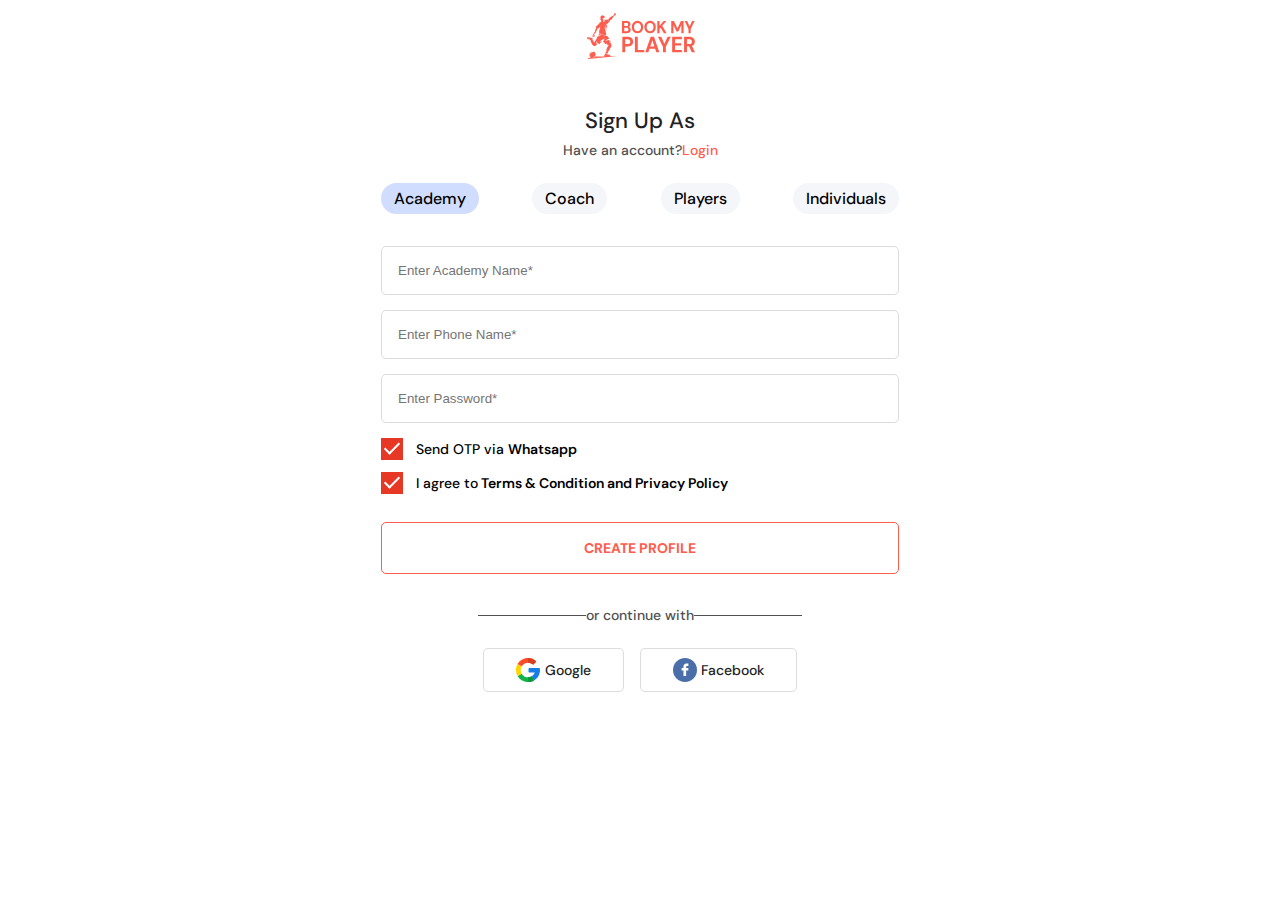
==== index.html @ 0ed75098 "changes" ====
<!DOCTYPE html>
<html lang="en">
<head>
    <meta charset="UTF-8">
    <meta name="viewport" content="width=device-width, initial-scale=1.0">
    <title>Document</title>
    <link rel="stylesheet" href="mobile_login.css">
</head>
<body>
    <section class="mobile_login_container">
        <div>
            <img src="logo.svg" alt="">
        </div>

        <div class="mobile_login_account_wrapper">
            <p class="mobile_login_sign_up">Sign Up As</p>
            <p class="mobile_login_account">Have an account?<span>Login</span></p>
        </div>

        <div class="mobile_login_option">
            <p class="mobile_login_tabs mobile_login_active_tab">Academy</p>
            <p class="mobile_login_tabs">Coach</p>
            <p class="mobile_login_tabs">Players</p>
            <p class="mobile_login_tabs">Individuals</p>
        </div>

        <div class="mobile_login_input">
            <input type="text" placeholder="Enter Academy Name*" class="mobile_login">
            <input type="text" placeholder="Enter Phone Name*">
            <input type="text" placeholder="Enter Password*">
        </div>

        <div class="mobile_login_check">
            <label class="mobile_login_label_checkbox">
              <input type="checkbox" checked />
              <span class="mobile_login_checkbox"></span>
              <p>Send OTP via <span>Whatsapp</span></p>
            </label>
          </div>

        <div class="mobile_login_check">
            <label class="mobile_login_label_checkbox">
              <input type="checkbox" checked />
              <span class="mobile_login_checkbox"></span>
              <p>I agree to<span> Terms & Condition and Privacy Policy</span></p>
            </label>
          </div>

          <div class="mobile_login_create_profile">
            <button>Create Profile</button>
          </div>

          <div class="mobile_login_line">
            <p>or continue with</p>
          </div>

          <div class="mobile_login_media">
            <div class="mobile_login_social">
               <img src="google.svg" alt="">
               <p class="mobile_login_google">Google</p>
            </div>
            <div class="mobile_login_social">
               <img src="facebook.svg" alt="">
               <p class="mobile_login_google">Facebook</p>
            </div>
          </div>

    </section>




</body>
</html>
---- mobile_login.css ----
@import url("https://fonts.googleapis.com/css2?family=DM+Sans:opsz,wght@9..40,200;9..40,300;9..40,400&family=Montserrat&display=swap");

* {
  margin: 0;
  padding: 0;
  box-sizing: border-box;
}

.mobile_login_container {
  display: flex;
  justify-content: center;
  align-items: center;
  max-width: 550px;
  margin: 0 auto;
  padding-top: 0.8rem;
  flex-direction: column;
}

.mobile_login_sign_up {
  color: #222;
  font-family: DM Sans;
  font-size: 1.375rem;
  font-style: normal;
  font-weight: 500;
  line-height: 1.5rem;
  text-transform: capitalize;
  margin-top: 2rem;
}

.mobile_login_account {
  color: #505050;
  font-family: DM Sans;
  font-size: 0.875rem;
  font-style: normal;
  font-weight: 500;
  margin-top: 0.5rem;
}

.mobile_login_account span {
  color: #fe5c4d;
}

.mobile_login_account_wrapper {
  display: flex;
  flex-direction: column;
  align-items: center;
  justify-content: center;
  margin-top: 0.9rem;
}

.mobile_login_option {
  display: flex;
  justify-content: space-between;
  align-items: center;
  padding-left: 1rem;
  padding-right: 1rem;
  width: 100%;
  margin-top: 1.5rem;
}

.mobile_login_tabs {
  display: inline-flex;
  padding: 0.3rem 0.8em;
  justify-content: center;
  align-items: center;
  gap: 0.625rem;
  border-radius: 1.875rem;
  background: #f5f6fa;
  color: #000;
  font-family: DM Sans;
  font-weight: 500;
  line-height: normal;
  cursor: pointer;
}

.mobile_login_active_tab {
  background: #d0ddff;
}

.mobile_login_label_checkbox {
  display: block;
  text-align: left;
  color: #515c61;
  padding: 0;
  position: relative;
  padding-left: 35px;
  margin: 0 0 6px;
  margin-bottom: 12px;
  cursor: pointer;
  font-weight: 500;
  font-size: 16px;
  line-height: 22px;
  -webkit-user-select: none;
  -moz-user-select: none;
  -ms-user-select: none;
  user-select: none;
  text-transform: unset;
  font-family: "DM Sans", sans-serif;
}

.mobile_login_label_checkbox input {
  position: absolute;
  opacity: 0;
  cursor: pointer;
  height: 0;
  width: 0;
}

.mobile_login_checkbox::before {
  content: "";
  width: 22px;
  height: 22px;
  position: absolute;
  top: 0;
  left: 0;
  background: #e73725;
}

.mobile_login_checkbox::after {
  content: "";
  left: 7px;
  top: 1px;
  width: 6px;
  height: 13px;
  border: solid white;
  border-width: 0 2px 2px 0;
  -webkit-transform: rotate(45deg);
  -ms-transform: rotate(45deg);
  transform: rotate(45deg);
  position: absolute;
  display: none;
  transition: all 0.4s ease-in-out;
}

.mobile_login_label_checkbox input:checked + .mobile_login_checkbox::after {
  display: block;
}

.mobile_login_label_checkbox p {
  font-size: 14px;
  font-weight: 500;
  color: #000000;
}

.mobile_login_label_checkbox p span {
  font-weight: 600;
}

.mobile_login_label_checkbox p span a {
  color: #000000;
}

.mobile_login_label_checkbox p span a:hover {
  color: #e73725;
  text-decoration: underline;
  transition: all 0.4s ease-in-out;
}

.mobile_login_input {
  display: flex;
  flex-direction: column;
  width: 100%;
  padding-left: 1rem;
  padding-right: 1rem;
}

.mobile_login_input input {
  border-radius: 0.3125rem;
  border: 1px solid #dcdcdc;
  background: #fff;
  padding: 1rem;
  outline: none;
  margin-bottom: 0.94rem;
}

.mobile_login_input input:first-child {
  margin-top: 2rem;
}

.mobile_login_check {
  width: 100%;
  justify-content: start;
  padding-left: 1rem;
}

.mobile_login_create_profile {
  width: 100%;
  padding: 1rem;
  padding-right: 1rem;
}

.mobile_login_create_profile button {
  border-radius: 0.3125rem;
  border: 1px solid #fe5c4d;
  width: 100%;
  padding: 1rem;
  cursor: pointer;
  color: #fe5c4d;
  font-family: DM Sans;
  font-size: 0.875rem;
  font-weight: 700;
  text-transform: uppercase;
  background-color: #fff;
}


.mobile_login_line {
  text-align: center;
  margin-top: 1rem;
}

.mobile_login_line p {
  position: relative;
  font-weight: 500;
  color: #505050;
font-family: DM Sans;
font-size: 0.875rem;
}

.mobile_login_line p::before {
  content: "";
  display: block;
  width: 100%;
  height: 1px;
  background: #505050;
  left: -100%;
  top: 50%;
  position: absolute;
}

.mobile_login_line p::after {
  content: "";
  display: block;
  width: 100%;
  height: 1px;
  background: #505050;
  right: -100%;
  top: 50%;
  position: absolute;
}

.mobile_login_media{
  display: flex;
  justify-content: center;
  align-items: center;
}

.mobile_login_social{
  display: flex;
  justify-content: center;
  align-items: center;
  border-radius: 0.3125rem;
border: 1px solid #DCDCDC;
background:#FFF;
padding: 0.56rem 2rem;
width: 100%;
margin-top: 1.5rem;
margin-bottom: 4rem;
}

.mobile_login_social:first-child{
  margin-right: 1rem;
}

.mobile_login_google{
  color:#222;
text-align: center;
font-family: DM Sans;
font-size: 0.875rem;
font-weight: 500;
margin-left: 0.3rem;
}

@media only screen and (max-width: 370px) {
.mobile_login_option{
  flex-direction: column;
}

.mobile_login_tabs{
  margin-bottom: 0.5rem;
  width: 8rem;
}
}
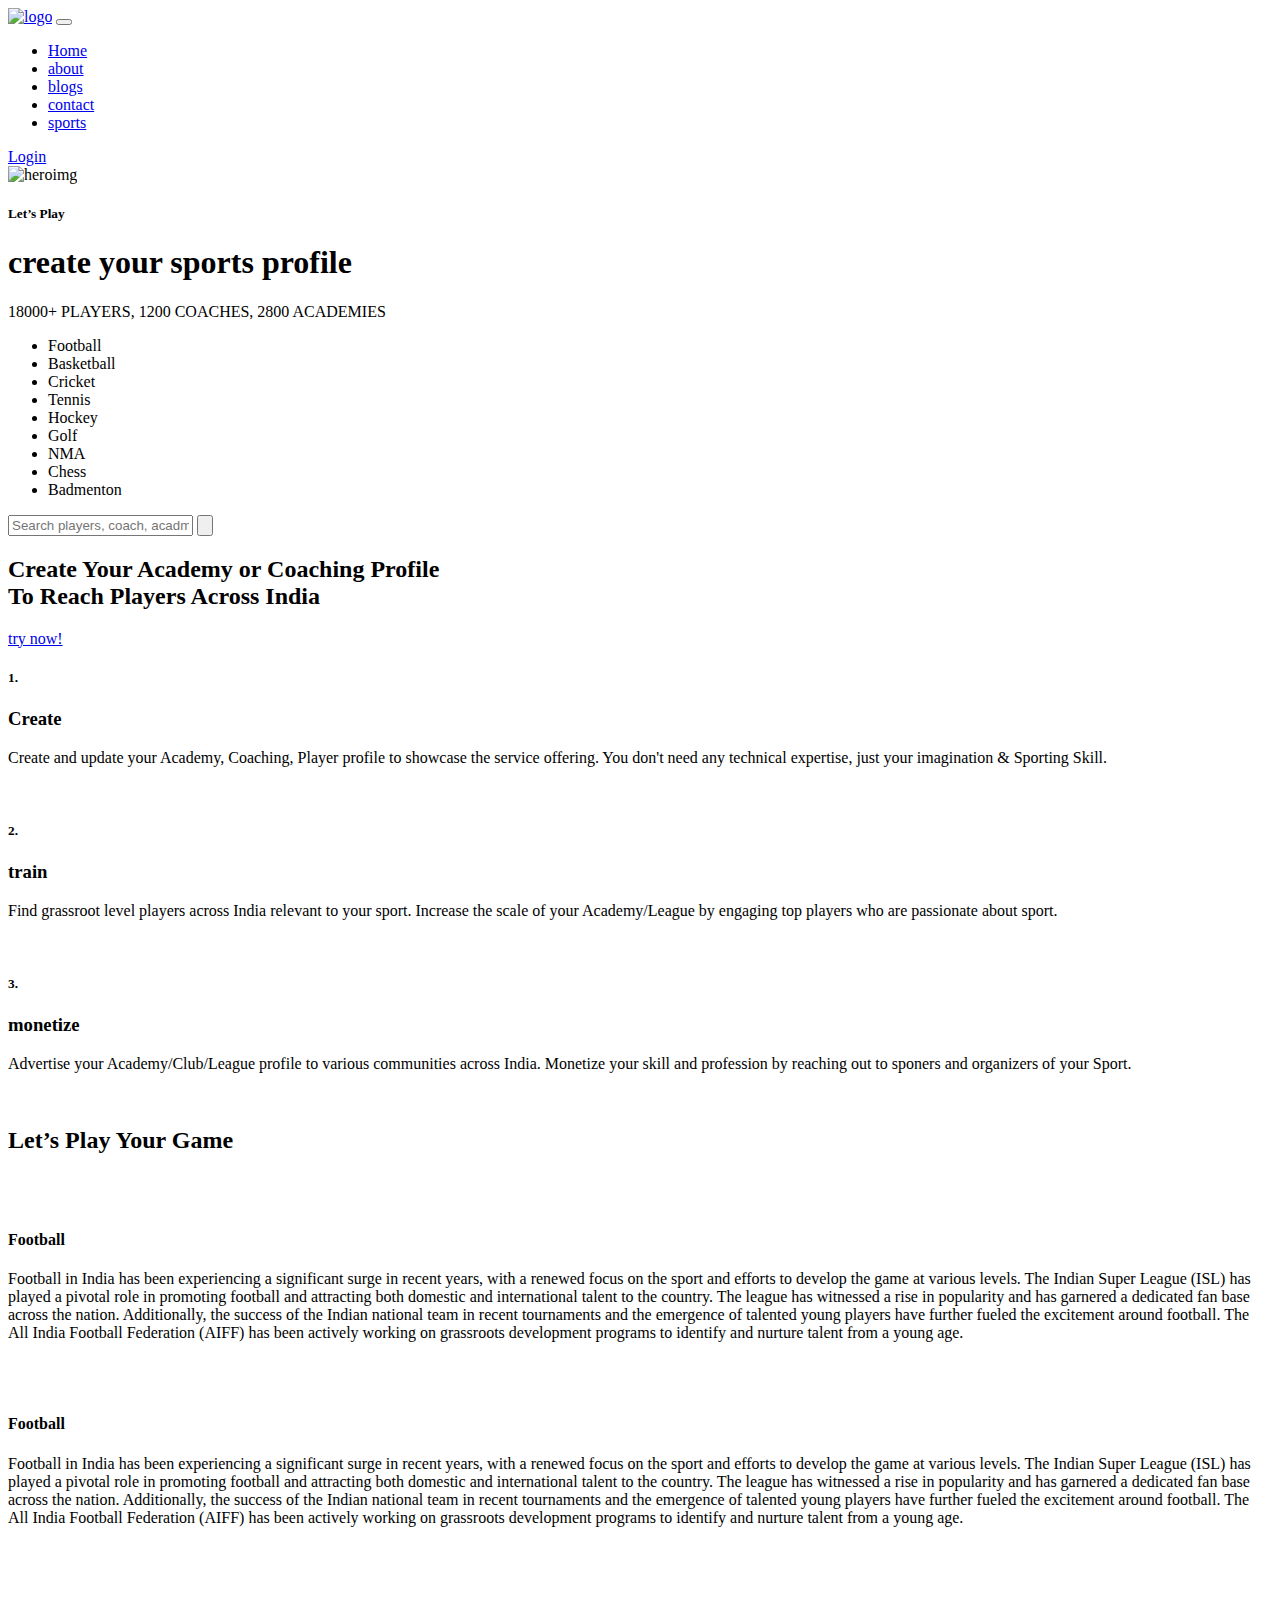
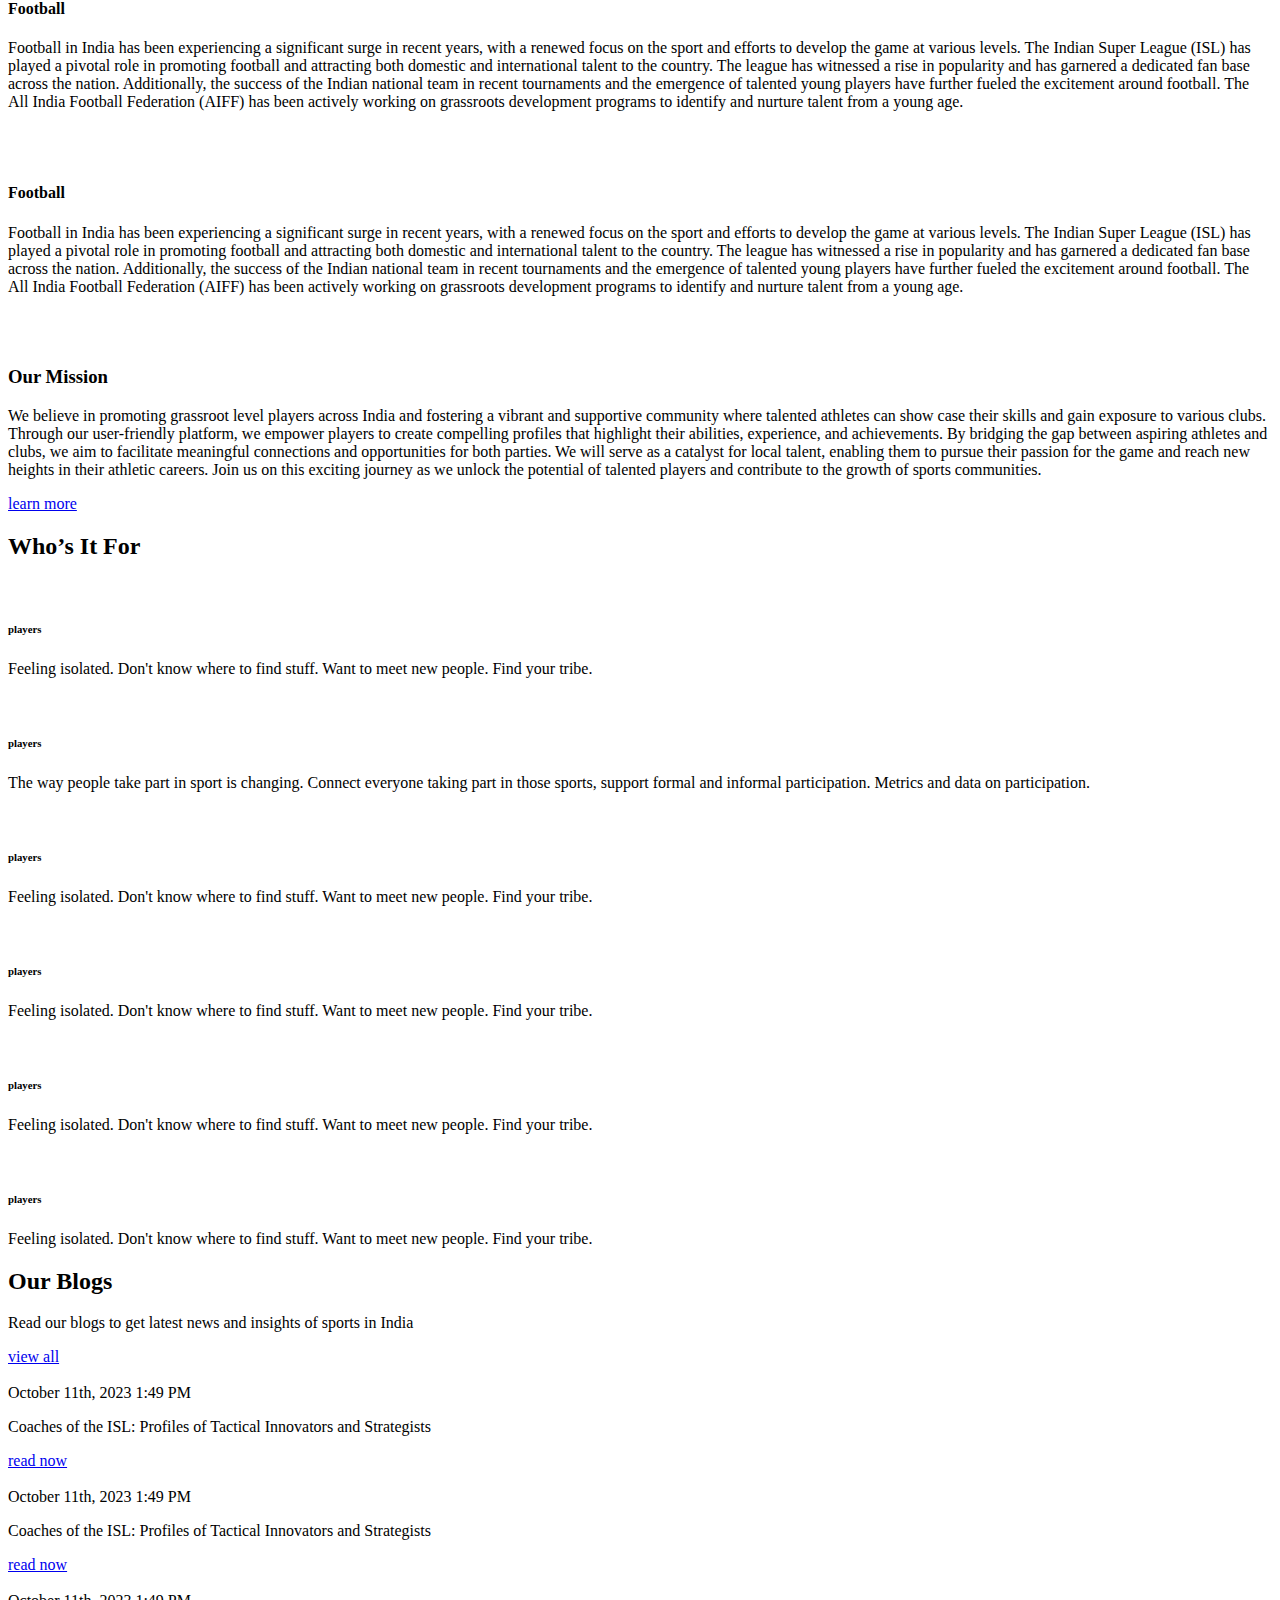
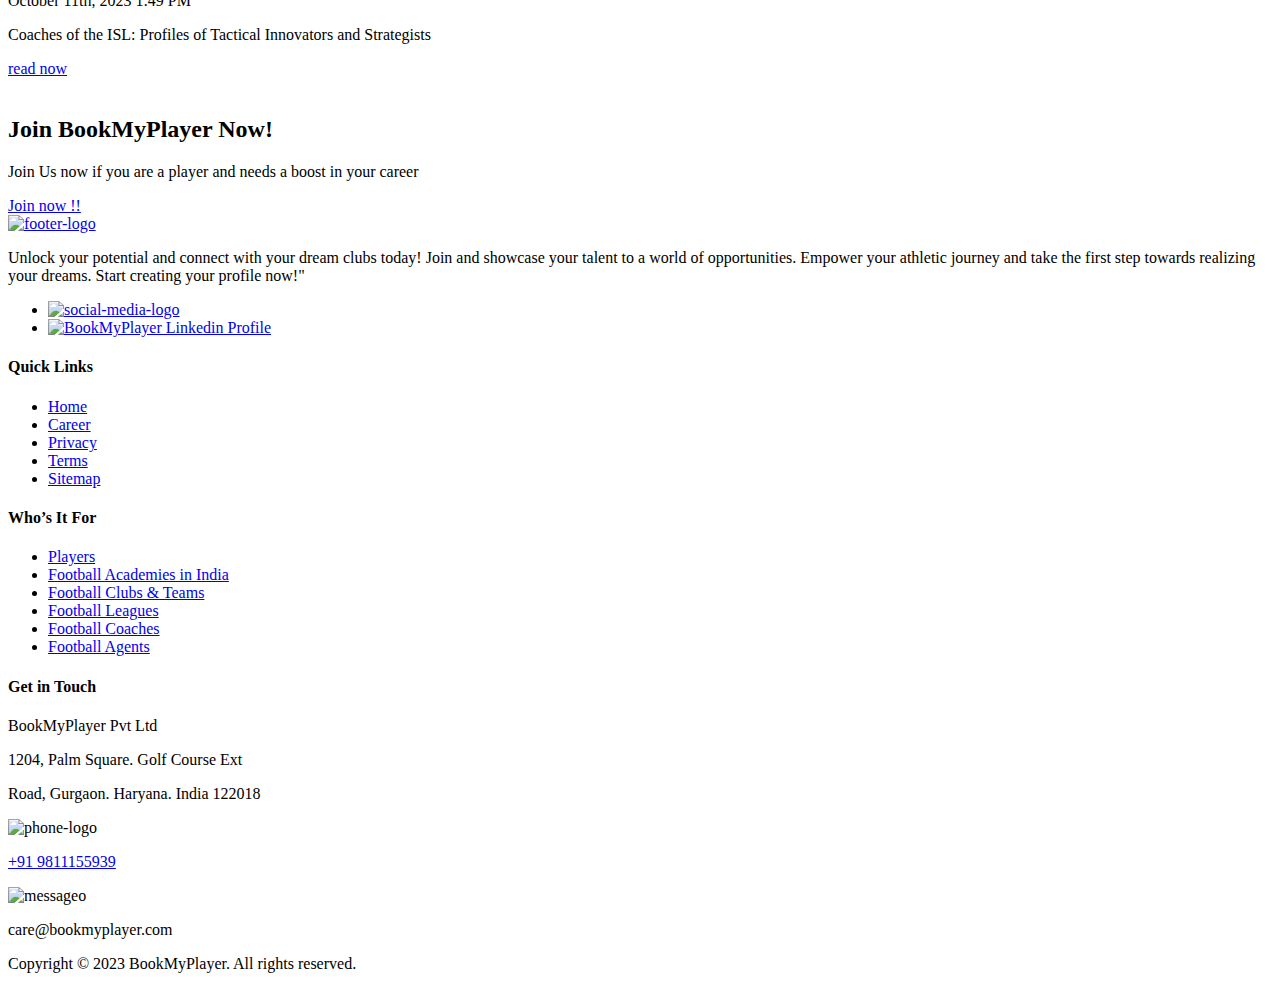
==== commit 5390a313: "changes" ====
--- a/index.html
+++ b/index.html
@@ -1,74 +1,711 @@
 <!DOCTYPE html>
 <html lang="en">
-<head>
-    <meta charset="UTF-8">
-    <meta name="viewport" content="width=device-width, initial-scale=1.0">
-    <title>Document</title>
-    <link rel="stylesheet" href="mobile_login.css">
-</head>
-<body>
-    <section class="mobile_login_container">
-        <div>
-            <img src="logo.svg" alt="">
-        </div>
-
-        <div class="mobile_login_account_wrapper">
-            <p class="mobile_login_sign_up">Sign Up As</p>
-            <p class="mobile_login_account">Have an account?<span>Login</span></p>
-        </div>
-
-        <div class="mobile_login_option">
-            <p class="mobile_login_tabs mobile_login_active_tab">Academy</p>
-            <p class="mobile_login_tabs">Coach</p>
-            <p class="mobile_login_tabs">Players</p>
-            <p class="mobile_login_tabs">Individuals</p>
-        </div>
-
-        <div class="mobile_login_input">
-            <input type="text" placeholder="Enter Academy Name*" class="mobile_login">
-            <input type="text" placeholder="Enter Phone Name*">
-            <input type="text" placeholder="Enter Password*">
-        </div>
-
-        <div class="mobile_login_check">
-            <label class="mobile_login_label_checkbox">
-              <input type="checkbox" checked />
-              <span class="mobile_login_checkbox"></span>
-              <p>Send OTP via <span>Whatsapp</span></p>
-            </label>
-          </div>
-
-        <div class="mobile_login_check">
-            <label class="mobile_login_label_checkbox">
-              <input type="checkbox" checked />
-              <span class="mobile_login_checkbox"></span>
-              <p>I agree to<span> Terms & Condition and Privacy Policy</span></p>
-            </label>
-          </div>
-
-          <div class="mobile_login_create_profile">
-            <button>Create Profile</button>
-          </div>
-
-          <div class="mobile_login_line">
-            <p>or continue with</p>
-          </div>
-
-          <div class="mobile_login_media">
-            <div class="mobile_login_social">
-               <img src="google.svg" alt="">
-               <p class="mobile_login_google">Google</p>
-            </div>
-            <div class="mobile_login_social">
-               <img src="facebook.svg" alt="">
-               <p class="mobile_login_google">Facebook</p>
-            </div>
-          </div>
-
+  <head>
+    <meta charset="UTF-8" />
+    <meta http-equiv="X-UA-Compatible" content="IE=edge" />
+    <meta name="viewport" content="width=device-width, initial-scale=1.0" />
+    <title>Book My Player</title>
+    <link
+      rel="shortcut icon"
+      type="image/x-icon"
+      href="assets/images/fav.svg"
+    />
+    <link rel="preconnect" href="https://fonts.googleapis.com" />
+    <link rel="preconnect" href="https://fonts.gstatic.com" crossorigin />
+    <link rel="preconnect" href="https://fonts.googleapis.com" />
+    <link rel="preconnect" href="https://fonts.gstatic.com" crossorigin />
+    <link
+      href="https://fonts.googleapis.com/css2?family=DM+Sans:ital,opsz,wght@0,9..40,200;0,9..40,300;0,9..40,400;0,9..40,500;0,9..40,600;0,9..40,700;0,9..40,800;0,9..40,900;0,9..40,1000;1,9..40,400;1,9..40,500;1,9..40,600;1,9..40,700;1,9..40,800;1,9..40,900;1,9..40,1000&display=swap"
+      rel="stylesheet"
+    />
+    <link
+      href="https://cdn.jsdelivr.net/npm/bootstrap@5.0.2/dist/css/bootstrap.min.css"
+      rel="stylesheet"
+      integrity="sha384-EVSTQN3/azprG1Anm3QDgpJLIm9Nao0Yz1ztcQTwFspd3yD65VohhpuuCOmLASjC"
+      crossorigin="anonymous"
+    />
+    <link rel="stylesheet" type="text/css" href="assets/css/slick.css" />
+    <link rel="stylesheet" type="text/css" href="assets/css/slick-theme.css" />
+    <link rel="stylesheet" type="text/css" href="assets/css/style.css" />
+  </head>
+  <body>
+    <header class="page-header">
+      <nav class="navbar navbar-expand-lg navbar-light bg-light fixed-top">
+        <div class="container-fluid container-space">
+          <a class="navbar-brand desktop-logo" href="#"
+            ><img src="assets/images/logo.svg" alt="logo"
+          /></a>
+          <button
+            class="navbar-toggler"
+            type="button"
+            data-bs-toggle="collapse"
+            data-bs-target="#navbarSupportedContent"
+            aria-controls="navbarSupportedContent"
+            aria-expanded="false"
+            aria-label="Toggle navigation"
+          >
+            <span class="navbar-toggler-icon"></span>
+          </button>
+          <div class="collapse navbar-collapse" id="navbarSupportedContent">
+            <ul class="navbar-nav me-auto mb-2 mb-lg-0">
+              <li class="nav-item">
+                <a class="nav-link active" aria-current="page" href="#">Home</a>
+              </li>
+              <li class="nav-item">
+                <a class="nav-link" href="#">about</a>
+              </li>
+              <li class="nav-item">
+                <a class="nav-link" href="#">blogs</a>
+              </li>
+              <li class="nav-item">
+                <a class="nav-link" href="#">contact</a>
+              </li>
+              <li class="nav-item">
+                <a class="nav-link" href="#">sports</a>
+              </li>
+            </ul>
+            <div class="login-bttn primary-buttn">
+              <a href="#">Login</a>
+            </div>
+          </div>
+        </div>
+      </nav>
+    </header>
+    <section class="banner-section">
+      <div class="container-fluid no-space">
+        <div class="banner-hero--img">
+          <img src="assets/images/banner.jpg" alt="heroimg" />
+        </div>
+        <div class="banner-content">
+          <h5>Let’s Play</h5>
+          <h1><span>create</span> your sports profile</h1>
+          <p>18000+ PLAYERS, 1200 COACHES, 2800 ACADEMIES</p>
+        </div>
+        <div class="banner-search">
+          <div class="container-fluid container-space">
+            <div class="search-box">
+              <div class="search-option">
+                <ul>
+                  <li class="active">
+                    Football
+                    <img src="assets/images/small-football-dark.png" alt="" />
+                  </li>
+                  <li>
+                    Basketball
+                    <img src="assets/images/basketball-dark.png" alt="" />
+                  </li>
+                  <li>
+                    Cricket <img src="assets/images/cricket-dark.png" alt="" />
+                  </li>
+                  <li>
+                    Tennis <img src="assets/images/tennis-dark.png" alt="" />
+                  </li>
+                  <li>
+                    Hockey <img src="assets/images/hocky-dark.png" alt="" />
+                  </li>
+                  <li>Golf <img src="assets/images/golf-dark.png" alt="" /></li>
+                  <li>NMA <img src="assets/images/nma-dark.png" alt="" /></li>
+                  <li>
+                    Chess <img src="assets/images/chess-dark.png" alt="" />
+                  </li>
+                  <li>
+                    Badmenton <img src="assets/images/tennis-dark.png" alt="" />
+                  </li>
+                </ul>
+              </div>
+              <div class="search-field">
+                <div class="input-group input-group-lg">
+                  <input
+                    type="text"
+                    class="form-control custom-search"
+                    aria-label="Sizing example input"
+                    aria-describedby="inputGroup-sizing-lg"
+                    placeholder="Search players, coach, acadmey..."
+                  />
+                  <button type="submit" class="custom-search--btn">
+                    <img src="assets/images/search-lg.svg" alt="" />
+                  </button>
+                </div>
+              </div>
+            </div>
+          </div>
+        </div>
+      </div>
+    </section>
+    <section class="academy">
+      <div class="container">
+        <div class="academy-heading">
+          <h2>
+            Create Your <span>Academy</span> or <span>Coaching Profile</span
+            ><br />To Reach Players Across India
+          </h2>
+          <div class="trynow-bttn">
+            <a class="primary-buttn" href="#">try now!</a>
+          </div>
+        </div>
+        <div class="academy-content">
+          <div class="row">
+            <div class="col-12">
+              <div class="row middle-align">
+                <div class="col-6">
+                  <div class="academy-content--box">
+                    <h5>1.</h5>
+                    <h3 class="txt-pink-bg">Create</h3>
+                    <p>
+                      Create and update your Academy, Coaching, Player profile
+                      to showcase the service offering. You don't need any
+                      technical expertise, just your imagination & Sporting
+                      Skill.
+                    </p>
+                  </div>
+                </div>
+                <div class="col-6">
+                  <div class="academy-image--box light-pink-bg">
+                    <img src="assets/images/academy-img-1.svg" alt="" />
+                  </div>
+                </div>
+              </div>
+            </div>
+            <div class="col-12">
+              <div class="row middle-align reverse-row">
+                <div class="col-6">
+                  <div class="academy-content--box">
+                    <h5>2.</h5>
+                    <h3 class="txt-megenta-bg">train</h3>
+                    <p>
+                      Find grassroot level players across India relevant to your
+                      sport. Increase the scale of your Academy/League by
+                      engaging top players who are passionate about sport.
+                    </p>
+                  </div>
+                </div>
+                <div class="col-6">
+                  <div class="academy-image--box megenta-bg">
+                    <img src="assets/images/academy-img-2.svg" alt="" />
+                  </div>
+                </div>
+              </div>
+            </div>
+            <div class="col-12">
+              <div class="row middle-align">
+                <div class="col-6">
+                  <div class="academy-content--box">
+                    <h5>3.</h5>
+                    <h3 class="txt-yellow-bg">monetize</h3>
+                    <p>
+                      Advertise your Academy/Club/League profile to various
+                      communities across India. Monetize your skill and
+                      profession by reaching out to sponers and organizers of
+                      your Sport.
+                    </p>
+                  </div>
+                </div>
+                <div class="col-6">
+                  <div class="academy-image--box light-yellow-bg">
+                    <img src="assets/images/academy-img-3.svg" alt="" />
+                  </div>
+                </div>
+              </div>
+            </div>
+          </div>
+        </div>
+      </div>
     </section>
 
+    <section class="play-sec">
+      <div class="play-sec--heading">
+        <h2>Let’s Play Your Game</h2>
+      </div>
+      <div class="play-slider container-fluid container-space">
+        <section class="single-item slider">
+          <div>
+            <div class="play-content--box">
+              <div class="play-img">
+                <img src="assets/images/football-player-img.jpg" alt="" />
+              </div>
+              <div class="play-content">
+                <img src="assets/images/logo.svg" alt="" />
+                <h4>Football</h4>
+                <p>
+                  Football in India has been experiencing a significant surge in
+                  recent years, with a renewed focus on the sport and efforts to
+                  develop the game at various levels. The Indian Super League
+                  (ISL) has played a pivotal role in promoting football and
+                  attracting both domestic and international talent to the
+                  country. The league has witnessed a rise in popularity and has
+                  garnered a dedicated fan base across the nation. Additionally,
+                  the success of the Indian national team in recent tournaments
+                  and the emergence of talented young players have further
+                  fueled the excitement around football. The All India Football
+                  Federation (AIFF) has been actively working on grassroots
+                  development programs to identify and nurture talent from a
+                  young age.
+                </p>
+              </div>
+            </div>
+          </div>
+          <div>
+            <div class="play-content--box">
+              <div class="play-img">
+                <img src="assets/images/football-player-img.jpg" alt="" />
+              </div>
+              <div class="play-content">
+                <img src="assets/images/logo.svg" alt="" />
+                <h4>Football</h4>
+                <p>
+                  Football in India has been experiencing a significant surge in
+                  recent years, with a renewed focus on the sport and efforts to
+                  develop the game at various levels. The Indian Super League
+                  (ISL) has played a pivotal role in promoting football and
+                  attracting both domestic and international talent to the
+                  country. The league has witnessed a rise in popularity and has
+                  garnered a dedicated fan base across the nation. Additionally,
+                  the success of the Indian national team in recent tournaments
+                  and the emergence of talented young players have further
+                  fueled the excitement around football. The All India Football
+                  Federation (AIFF) has been actively working on grassroots
+                  development programs to identify and nurture talent from a
+                  young age.
+                </p>
+              </div>
+            </div>
+          </div>
+          <div>
+            <div class="play-content--box">
+              <div class="play-img">
+                <img src="assets/images/football-player-img.jpg" alt="" />
+              </div>
+              <div class="play-content">
+                <img src="assets/images/logo.svg" alt="" />
+                <h4>Football</h4>
+                <p>
+                  Football in India has been experiencing a significant surge in
+                  recent years, with a renewed focus on the sport and efforts to
+                  develop the game at various levels. The Indian Super League
+                  (ISL) has played a pivotal role in promoting football and
+                  attracting both domestic and international talent to the
+                  country. The league has witnessed a rise in popularity and has
+                  garnered a dedicated fan base across the nation. Additionally,
+                  the success of the Indian national team in recent tournaments
+                  and the emergence of talented young players have further
+                  fueled the excitement around football. The All India Football
+                  Federation (AIFF) has been actively working on grassroots
+                  development programs to identify and nurture talent from a
+                  young age.
+                </p>
+              </div>
+            </div>
+          </div>
+          <div>
+            <div class="play-content--box">
+              <div class="play-img">
+                <img src="assets/images/football-player-img.jpg" alt="" />
+              </div>
+              <div class="play-content">
+                <img src="assets/images/logo.svg" alt="" />
+                <h4>Football</h4>
+                <p>
+                  Football in India has been experiencing a significant surge in
+                  recent years, with a renewed focus on the sport and efforts to
+                  develop the game at various levels. The Indian Super League
+                  (ISL) has played a pivotal role in promoting football and
+                  attracting both domestic and international talent to the
+                  country. The league has witnessed a rise in popularity and has
+                  garnered a dedicated fan base across the nation. Additionally,
+                  the success of the Indian national team in recent tournaments
+                  and the emergence of talented young players have further
+                  fueled the excitement around football. The All India Football
+                  Federation (AIFF) has been actively working on grassroots
+                  development programs to identify and nurture talent from a
+                  young age.
+                </p>
+              </div>
+            </div>
+          </div>
+        </section>
+      </div>
+    </section>
 
+    <section class="our-mission--sec">
+      <div class="our-mission--bg">
+        <img src="assets/images/ourmission.jpg" alt="" />
+        <div class="container-fluid container-space">
+          <div class="our-mission--content">
+            <div class="top-left-img">
+              <img src="assets/images/ourmission-elli.svg" alt="" />
+            </div>
+            <h3>Our Mission</h3>
+            <p>
+              We believe in promoting grassroot level players across India and
+              fostering a vibrant and supportive community where talented
+              athletes can show case their skills and gain exposure to various
+              clubs. Through our user-friendly platform, we empower players to
+              create compelling profiles that highlight their abilities,
+              experience, and achievements. By bridging the gap between aspiring
+              athletes and clubs, we aim to facilitate meaningful connections
+              and opportunities for both parties. We will serve as a catalyst
+              for local talent, enabling them to pursue their passion for the
+              game and reach new heights in their athletic careers. Join us on
+              this exciting journey as we unlock the potential of talented
+              players and contribute to the growth of sports communities.
+            </p>
+            <div class="learn-bttn">
+              <a href="#">learn more</a>
+            </div>
+          </div>
+        </div>
+      </div>
+    </section>
 
+    <section class="whoit-sec">
+      <div class="container">
+        <h2>Who’s It For</h2>
+        <div class="who-it--content">
+          <div class="whoit-content--box">
+            <div class="whoit-img">
+              <img src="assets/images/players.svg" alt="" />
+            </div>
+            <div class="whoit-text">
+              <h6>players</h6>
+              <p>
+                Feeling isolated. Don't know where to find stuff. Want to meet
+                new people. Find your tribe.
+              </p>
+            </div>
+          </div>
+          <div class="whoit-content--box">
+            <div class="whoit-img">
+              <img src="assets/images/players.svg" alt="" />
+            </div>
+            <div class="whoit-text">
+              <h6>players</h6>
+              <p>
+                The way people take part in sport is changing. Connect everyone
+                taking part in those sports, support formal and informal
+                participation. Metrics and data on participation.
+              </p>
+            </div>
+          </div>
+          <div class="whoit-content--box">
+            <div class="whoit-img">
+              <img src="assets/images/players.svg" alt="" />
+            </div>
+            <div class="whoit-text">
+              <h6>players</h6>
+              <p>
+                Feeling isolated. Don't know where to find stuff. Want to meet
+                new people. Find your tribe.
+              </p>
+            </div>
+          </div>
+          <div class="whoit-content--box">
+            <div class="whoit-img">
+              <img src="assets/images/players.svg" alt="" />
+            </div>
+            <div class="whoit-text">
+              <h6>players</h6>
+              <p>
+                Feeling isolated. Don't know where to find stuff. Want to meet
+                new people. Find your tribe.
+              </p>
+            </div>
+          </div>
+          <div class="whoit-content--box">
+            <div class="whoit-img">
+              <img src="assets/images/players.svg" alt="" />
+            </div>
+            <div class="whoit-text">
+              <h6>players</h6>
+              <p>
+                Feeling isolated. Don't know where to find stuff. Want to meet
+                new people. Find your tribe.
+              </p>
+            </div>
+          </div>
+          <div class="whoit-content--box">
+            <div class="whoit-img">
+              <img src="assets/images/players.svg" alt="" />
+            </div>
+            <div class="whoit-text">
+              <h6>players</h6>
+              <p>
+                Feeling isolated. Don't know where to find stuff. Want to meet
+                new people. Find your tribe.
+              </p>
+            </div>
+          </div>
+        </div>
+      </div>
+    </section>
 
-</body>
-</html>+    <section class="blog-sec">
+      <div class="container">
+        <div class="blog-heding">
+          <h2>Our Blogs</h2>
+          <p>
+            Read our blogs to get latest news and insights of sports in India
+          </p>
+          <div class="viewall-bttn primary-buttn">
+            <a href="#">view all</a>
+          </div>
+        </div>
+        <div class="row">
+          <div class="col-lg-4">
+            <div class="blog-content--box">
+              <div class="blog-img">
+                <img src="assets/images/blog1.jpg" alt="" />
+              </div>
+              <div class="blog-text">
+                <span>October 11th, 2023 1:49 PM</span>
+                <p>
+                  Coaches of the ISL: Profiles of Tactical Innovators and
+                  Strategists
+                </p>
+                <a href="#">read now</a>
+              </div>
+            </div>
+          </div>
+          <div class="col-lg-4">
+            <div class="blog-content--box">
+              <div class="blog-img">
+                <img src="assets/images/blog2.jpg" alt="" />
+              </div>
+              <div class="blog-text">
+                <span>October 11th, 2023 1:49 PM</span>
+                <p>
+                  Coaches of the ISL: Profiles of Tactical Innovators and
+                  Strategists
+                </p>
+                <a href="#">read now</a>
+              </div>
+            </div>
+          </div>
+          <div class="col-lg-4">
+            <div class="blog-content--box">
+              <div class="blog-img">
+                <img src="assets/images/blog3.jpg" alt="" />
+              </div>
+              <div class="blog-text">
+                <span>October 11th, 2023 1:49 PM</span>
+                <p>
+                  Coaches of the ISL: Profiles of Tactical Innovators and
+                  Strategists
+                </p>
+                <a href="#">read now</a>
+              </div>
+            </div>
+          </div>
+        </div>
+      </div>
+    </section>
+
+    <section class="join-now">
+      <div class="container">
+        <div class="joinnow-box">
+          <div class="join-now-content">
+            <img src="assets/images/logo.svg" alt="" />
+            <h2>Join BookMyPlayer Now!</h2>
+            <p>
+              Join Us now if you are a player and needs a boost in your career
+            </p>
+            <div class="joinnow-bttn primary-buttn">
+              <a href="#">Join now !!</a>
+            </div>
+          </div>
+        </div>
+      </div>
+    </section>
+
+    <!--Footer Start-->
+    <footer class="page-footer">
+      <div class="page-footer-bg-color">
+        <div class="page-footer-top">
+          <div class="container">
+            <div class="row">
+              <div class="col-xl-4 col-lg-6 col-md-6 col-sm-6">
+                <div class="footer-col-box">
+                  <div class="footer-col-box-header">
+                    <a href="#"
+                      ><img
+                        src="assets/images/logo.svg"
+                        alt="footer-logo"
+                        class="footer-logo-img"
+                    /></a>
+                  </div>
+                  <p>
+                    Unlock your potential and connect with your dream clubs
+                    today! Join and showcase your talent to a world of
+                    opportunities. Empower your athletic journey and take the
+                    first step towards realizing your dreams. Start creating
+                    your profile now!"
+                  </p>
+                  <div class="social-media-link">
+                    <ul class="secial-media-connect-link">
+                      <li>
+                        <a href="#"
+                          ><img
+                            src="assets/images/insta.svg"
+                            alt="social-media-logo"
+                            class="social-media-logo"
+                        /></a>
+                      </li>
+
+                      <li>
+                        <a href="#"
+                          ><img
+                            src="assets/images/link.svg"
+                            alt="BookMyPlayer Linkedin Profile"
+                            class="social-media-logo"
+                        /></a>
+                      </li>
+                    </ul>
+                  </div>
+                </div>
+              </div>
+              <div class="col-xl-8 col-lg-6 col-md-6 col-sm-6">
+                <div class="row">
+                  <div class="col-xl-4 col-lg-6 col-md-6 col-sm-6">
+                    <div class="footer-col-box">
+                      <div class="footer-col-box-header">
+                        <h4>Quick Links</h4>
+                      </div>
+                      <ul class="quick-links">
+                        <li class="">
+                          <a href="#">Home</a>
+                        </li>
+                        <li>
+                          <a href="#">Career</a>
+                        </li>
+                        <li>
+                          <a href="#">Privacy</a>
+                        </li>
+                        <li>
+                          <a href="#">Terms</a>
+                        </li>
+                        <li>
+                          <a href="#">Sitemap</a>
+                        </li>
+                      </ul>
+                    </div>
+                  </div>
+                  <div class="col-xl-4 col-lg-6 col-md-6 col-sm-6">
+                    <div class="footer-col-box">
+                      <div class="footer-col-box-header">
+                        <h4>Who’s It For</h4>
+                      </div>
+                      <ul class="quick-links">
+                        <li>
+                          <a href="#">Players</a>
+                        </li>
+                        <li>
+                          <a href="#">Football Academies in India</a>
+                        </li>
+                        <li>
+                          <a href="#">Football Clubs & Teams</a>
+                        </li>
+                        <li>
+                          <a href="#">Football Leagues</a>
+                        </li>
+                        <li>
+                          <a href="#">Football Coaches</a>
+                        </li>
+                        <li>
+                          <a href="#">Football Agents</a>
+                        </li>
+                      </ul>
+                    </div>
+                  </div>
+                  <div class="col-xl-4 col-lg-6 col-md-6 col-sm-6">
+                    <div class="footer-col-box">
+                      <div class="footer-contact-box">
+                        <div class="footer-col-box-header">
+                          <h4>Get in Touch</h4>
+                        </div>
+                        <div class="address-box">
+                          <p>BookMyPlayer Pvt Ltd</p>
+                          <p>1204, Palm Square. Golf Course Ext</p>
+                          <p>Road, Gurgaon. Haryana. India 122018</p>
+                          <div class="contact-list">
+                            <div class="contact-details">
+                              <div class="contact-details-left">
+                                <img
+                                  src="assets/images/call.svg"
+                                  alt="phone-logo"
+                                />
+                              </div>
+                              <div class="contact-details-right">
+                                <p>
+                                  <a href="tel: +919811155939">
+                                    +91 9811155939
+                                  </a>
+                                </p>
+                              </div>
+                            </div>
+                            <div class="contact-details">
+                              <div class="contact-details-left">
+                                <img
+                                  src="assets/images/mail.svg"
+                                  alt="messageo"
+                                />
+                              </div>
+                              <div class="contact-details-right">
+                                <p>care@bookmyplayer.com</p>
+                              </div>
+                            </div>
+                          </div>
+                        </div>
+                      </div>
+                    </div>
+                  </div>
+                </div>
+              </div>
+            </div>
+          </div>
+        </div>
+        <div class="page-footer-bottom">
+          <div class="container">
+            <div class="page-copyright-content">
+              <p>Copyright © 2023 BookMyPlayer. All rights reserved.</p>
+            </div>
+          </div>
+        </div>
+      </div>
+    </footer>
+
+    <script
+      src="https://code.jquery.com/jquery-2.2.0.min.js"
+      type="text/javascript"
+    ></script>
+    <!-- BootStrap 5 Script CDN -->
+    <script
+      src="https://cdn.jsdelivr.net/npm/bootstrap@5.0.2/dist/js/bootstrap.bundle.min.js"
+      integrity="sha384-MrcW6ZMFYlzcLA8Nl+NtUVF0sA7MsXsP1UyJoMp4YLEuNSfAP+JcXn/tWtIaxVXM"
+      crossorigin="anonymous"
+    ></script>
+    <script src="assets/js/slick.js"></script>
+    <script src="assets/js/custom.js"></script>
+    <script type="text/javascript">
+      $(document).on("ready", function () {
+        $(".single-item").slick({
+          infinite: true,
+          autoplay: true,
+          autoplaySpeed: 2000,
+          dots: true,
+          arrows: false,
+        });
+      });
+    </script>
+    <script>
+      $(".center").slick({
+        dots: true,
+        infinite: true,
+        centerMode: true,
+        autoplay: false,
+        autoplaySpeed: 2000,
+        arrows: false,
+        slidesToShow: 2,
+        slidesToScroll: 1,
+      });
+    </script>
+  </body>
+</html>
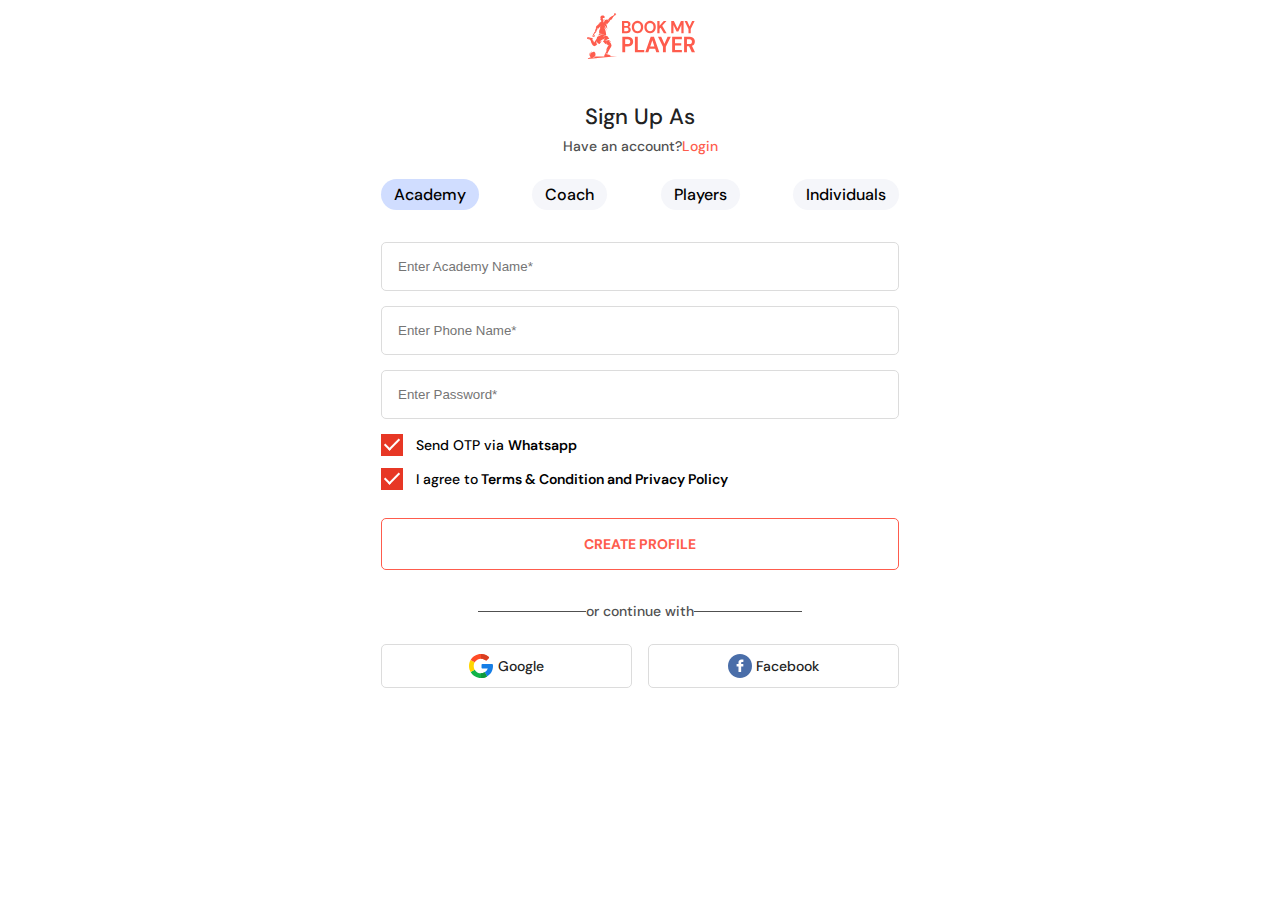
==== commit 4de76ee5: "changes" ====
--- a/index.html
+++ b/index.html
@@ -1,711 +1,77 @@
 <!DOCTYPE html>
 <html lang="en">
-  <head>
-    <meta charset="UTF-8" />
-    <meta http-equiv="X-UA-Compatible" content="IE=edge" />
-    <meta name="viewport" content="width=device-width, initial-scale=1.0" />
-    <title>Book My Player</title>
-    <link
-      rel="shortcut icon"
-      type="image/x-icon"
-      href="assets/images/fav.svg"
-    />
-    <link rel="preconnect" href="https://fonts.googleapis.com" />
-    <link rel="preconnect" href="https://fonts.gstatic.com" crossorigin />
-    <link rel="preconnect" href="https://fonts.googleapis.com" />
-    <link rel="preconnect" href="https://fonts.gstatic.com" crossorigin />
-    <link
-      href="https://fonts.googleapis.com/css2?family=DM+Sans:ital,opsz,wght@0,9..40,200;0,9..40,300;0,9..40,400;0,9..40,500;0,9..40,600;0,9..40,700;0,9..40,800;0,9..40,900;0,9..40,1000;1,9..40,400;1,9..40,500;1,9..40,600;1,9..40,700;1,9..40,800;1,9..40,900;1,9..40,1000&display=swap"
-      rel="stylesheet"
-    />
-    <link
-      href="https://cdn.jsdelivr.net/npm/bootstrap@5.0.2/dist/css/bootstrap.min.css"
-      rel="stylesheet"
-      integrity="sha384-EVSTQN3/azprG1Anm3QDgpJLIm9Nao0Yz1ztcQTwFspd3yD65VohhpuuCOmLASjC"
-      crossorigin="anonymous"
-    />
-    <link rel="stylesheet" type="text/css" href="assets/css/slick.css" />
-    <link rel="stylesheet" type="text/css" href="assets/css/slick-theme.css" />
-    <link rel="stylesheet" type="text/css" href="assets/css/style.css" />
-  </head>
-  <body>
-    <header class="page-header">
-      <nav class="navbar navbar-expand-lg navbar-light bg-light fixed-top">
-        <div class="container-fluid container-space">
-          <a class="navbar-brand desktop-logo" href="#"
-            ><img src="assets/images/logo.svg" alt="logo"
-          /></a>
-          <button
-            class="navbar-toggler"
-            type="button"
-            data-bs-toggle="collapse"
-            data-bs-target="#navbarSupportedContent"
-            aria-controls="navbarSupportedContent"
-            aria-expanded="false"
-            aria-label="Toggle navigation"
-          >
-            <span class="navbar-toggler-icon"></span>
-          </button>
-          <div class="collapse navbar-collapse" id="navbarSupportedContent">
-            <ul class="navbar-nav me-auto mb-2 mb-lg-0">
-              <li class="nav-item">
-                <a class="nav-link active" aria-current="page" href="#">Home</a>
-              </li>
-              <li class="nav-item">
-                <a class="nav-link" href="#">about</a>
-              </li>
-              <li class="nav-item">
-                <a class="nav-link" href="#">blogs</a>
-              </li>
-              <li class="nav-item">
-                <a class="nav-link" href="#">contact</a>
-              </li>
-              <li class="nav-item">
-                <a class="nav-link" href="#">sports</a>
-              </li>
-            </ul>
-            <div class="login-bttn primary-buttn">
-              <a href="#">Login</a>
-            </div>
-          </div>
-        </div>
-      </nav>
-    </header>
-    <section class="banner-section">
-      <div class="container-fluid no-space">
-        <div class="banner-hero--img">
-          <img src="assets/images/banner.jpg" alt="heroimg" />
-        </div>
-        <div class="banner-content">
-          <h5>Let’s Play</h5>
-          <h1><span>create</span> your sports profile</h1>
-          <p>18000+ PLAYERS, 1200 COACHES, 2800 ACADEMIES</p>
-        </div>
-        <div class="banner-search">
-          <div class="container-fluid container-space">
-            <div class="search-box">
-              <div class="search-option">
-                <ul>
-                  <li class="active">
-                    Football
-                    <img src="assets/images/small-football-dark.png" alt="" />
-                  </li>
-                  <li>
-                    Basketball
-                    <img src="assets/images/basketball-dark.png" alt="" />
-                  </li>
-                  <li>
-                    Cricket <img src="assets/images/cricket-dark.png" alt="" />
-                  </li>
-                  <li>
-                    Tennis <img src="assets/images/tennis-dark.png" alt="" />
-                  </li>
-                  <li>
-                    Hockey <img src="assets/images/hocky-dark.png" alt="" />
-                  </li>
-                  <li>Golf <img src="assets/images/golf-dark.png" alt="" /></li>
-                  <li>NMA <img src="assets/images/nma-dark.png" alt="" /></li>
-                  <li>
-                    Chess <img src="assets/images/chess-dark.png" alt="" />
-                  </li>
-                  <li>
-                    Badmenton <img src="assets/images/tennis-dark.png" alt="" />
-                  </li>
-                </ul>
-              </div>
-              <div class="search-field">
-                <div class="input-group input-group-lg">
-                  <input
-                    type="text"
-                    class="form-control custom-search"
-                    aria-label="Sizing example input"
-                    aria-describedby="inputGroup-sizing-lg"
-                    placeholder="Search players, coach, acadmey..."
-                  />
-                  <button type="submit" class="custom-search--btn">
-                    <img src="assets/images/search-lg.svg" alt="" />
-                  </button>
-                </div>
-              </div>
-            </div>
-          </div>
-        </div>
+
+<head>
+  <meta charset="UTF-8">
+  <meta name="viewport" content="width=device-width, initial-scale=1.0">
+  <title>Registration</title>
+  <link rel="stylesheet" href="mobile_login.css" />
+</head>
+
+<body>
+  <section class="mobile_login_container">
+    <div class="mobile_top_logo">
+      <img src="logo.svg" alt="" />
+    </div>
+
+    <div class="mobile_login_account_wrapper">
+      <p class="mobile_login_sign_up">Sign Up As</p>
+      <p class="mobile_login_account">Have an account?<span>Login</span></p>
+    </div>
+
+    <div class="mobile_login_option">
+      <p class="mobile_login_tabs mobile_login_active_tab">Academy</p>
+      <p class="mobile_login_tabs">Coach</p>
+      <p class="mobile_login_tabs">Players</p>
+      <p class="mobile_login_tabs">Individuals</p>
+    </div>
+
+    <div class="mobile_login_input">
+      <input type="text" placeholder="Enter Academy Name*" class="mobile_login">
+      <input type="text" placeholder="Enter Phone Name*">
+      <input type="text" placeholder="Enter Password*">
+    </div>
+
+    <div class="mobile_login_check">
+      <label class="mobile_login_label_checkbox">
+        <input type="checkbox" checked />
+        <span class="mobile_login_checkbox"></span>
+        <p>Send OTP via <span>Whatsapp</span></p>
+      </label>
+    </div>
+
+    <div class="mobile_login_check">
+      <label class="mobile_login_label_checkbox">
+        <input type="checkbox" checked />
+        <span class="mobile_login_checkbox"></span>
+        <p>I agree to<span> Terms & Condition and Privacy Policy</span></p>
+      </label>
+    </div>
+
+    <div class="mobile_login_create_profile">
+      <button>Create Profile</button>
+    </div>
+
+    <div class="mobile_login_line">
+      <p>or continue with</p>
+    </div>
+
+    <div class="mobile_login_media">
+      <div class="mobile_login_social">
+        <img src="google.svg" alt="" />
+        <p class="mobile_login_google">Google</p>
       </div>
-    </section>
-    <section class="academy">
-      <div class="container">
-        <div class="academy-heading">
-          <h2>
-            Create Your <span>Academy</span> or <span>Coaching Profile</span
-            ><br />To Reach Players Across India
-          </h2>
-          <div class="trynow-bttn">
-            <a class="primary-buttn" href="#">try now!</a>
-          </div>
-        </div>
-        <div class="academy-content">
-          <div class="row">
-            <div class="col-12">
-              <div class="row middle-align">
-                <div class="col-6">
-                  <div class="academy-content--box">
-                    <h5>1.</h5>
-                    <h3 class="txt-pink-bg">Create</h3>
-                    <p>
-                      Create and update your Academy, Coaching, Player profile
-                      to showcase the service offering. You don't need any
-                      technical expertise, just your imagination & Sporting
-                      Skill.
-                    </p>
-                  </div>
-                </div>
-                <div class="col-6">
-                  <div class="academy-image--box light-pink-bg">
-                    <img src="assets/images/academy-img-1.svg" alt="" />
-                  </div>
-                </div>
-              </div>
-            </div>
-            <div class="col-12">
-              <div class="row middle-align reverse-row">
-                <div class="col-6">
-                  <div class="academy-content--box">
-                    <h5>2.</h5>
-                    <h3 class="txt-megenta-bg">train</h3>
-                    <p>
-                      Find grassroot level players across India relevant to your
-                      sport. Increase the scale of your Academy/League by
-                      engaging top players who are passionate about sport.
-                    </p>
-                  </div>
-                </div>
-                <div class="col-6">
-                  <div class="academy-image--box megenta-bg">
-                    <img src="assets/images/academy-img-2.svg" alt="" />
-                  </div>
-                </div>
-              </div>
-            </div>
-            <div class="col-12">
-              <div class="row middle-align">
-                <div class="col-6">
-                  <div class="academy-content--box">
-                    <h5>3.</h5>
-                    <h3 class="txt-yellow-bg">monetize</h3>
-                    <p>
-                      Advertise your Academy/Club/League profile to various
-                      communities across India. Monetize your skill and
-                      profession by reaching out to sponers and organizers of
-                      your Sport.
-                    </p>
-                  </div>
-                </div>
-                <div class="col-6">
-                  <div class="academy-image--box light-yellow-bg">
-                    <img src="assets/images/academy-img-3.svg" alt="" />
-                  </div>
-                </div>
-              </div>
-            </div>
-          </div>
-        </div>
+      <div class="mobile_login_social">
+        <img src="facebook.svg" alt="" />
+        <p class="mobile_login_google">Facebook</p>
       </div>
-    </section>
+    </div>
 
-    <section class="play-sec">
-      <div class="play-sec--heading">
-        <h2>Let’s Play Your Game</h2>
-      </div>
-      <div class="play-slider container-fluid container-space">
-        <section class="single-item slider">
-          <div>
-            <div class="play-content--box">
-              <div class="play-img">
-                <img src="assets/images/football-player-img.jpg" alt="" />
-              </div>
-              <div class="play-content">
-                <img src="assets/images/logo.svg" alt="" />
-                <h4>Football</h4>
-                <p>
-                  Football in India has been experiencing a significant surge in
-                  recent years, with a renewed focus on the sport and efforts to
-                  develop the game at various levels. The Indian Super League
-                  (ISL) has played a pivotal role in promoting football and
-                  attracting both domestic and international talent to the
-                  country. The league has witnessed a rise in popularity and has
-                  garnered a dedicated fan base across the nation. Additionally,
-                  the success of the Indian national team in recent tournaments
-                  and the emergence of talented young players have further
-                  fueled the excitement around football. The All India Football
-                  Federation (AIFF) has been actively working on grassroots
-                  development programs to identify and nurture talent from a
-                  young age.
-                </p>
-              </div>
-            </div>
-          </div>
-          <div>
-            <div class="play-content--box">
-              <div class="play-img">
-                <img src="assets/images/football-player-img.jpg" alt="" />
-              </div>
-              <div class="play-content">
-                <img src="assets/images/logo.svg" alt="" />
-                <h4>Football</h4>
-                <p>
-                  Football in India has been experiencing a significant surge in
-                  recent years, with a renewed focus on the sport and efforts to
-                  develop the game at various levels. The Indian Super League
-                  (ISL) has played a pivotal role in promoting football and
-                  attracting both domestic and international talent to the
-                  country. The league has witnessed a rise in popularity and has
-                  garnered a dedicated fan base across the nation. Additionally,
-                  the success of the Indian national team in recent tournaments
-                  and the emergence of talented young players have further
-                  fueled the excitement around football. The All India Football
-                  Federation (AIFF) has been actively working on grassroots
-                  development programs to identify and nurture talent from a
-                  young age.
-                </p>
-              </div>
-            </div>
-          </div>
-          <div>
-            <div class="play-content--box">
-              <div class="play-img">
-                <img src="assets/images/football-player-img.jpg" alt="" />
-              </div>
-              <div class="play-content">
-                <img src="assets/images/logo.svg" alt="" />
-                <h4>Football</h4>
-                <p>
-                  Football in India has been experiencing a significant surge in
-                  recent years, with a renewed focus on the sport and efforts to
-                  develop the game at various levels. The Indian Super League
-                  (ISL) has played a pivotal role in promoting football and
-                  attracting both domestic and international talent to the
-                  country. The league has witnessed a rise in popularity and has
-                  garnered a dedicated fan base across the nation. Additionally,
-                  the success of the Indian national team in recent tournaments
-                  and the emergence of talented young players have further
-                  fueled the excitement around football. The All India Football
-                  Federation (AIFF) has been actively working on grassroots
-                  development programs to identify and nurture talent from a
-                  young age.
-                </p>
-              </div>
-            </div>
-          </div>
-          <div>
-            <div class="play-content--box">
-              <div class="play-img">
-                <img src="assets/images/football-player-img.jpg" alt="" />
-              </div>
-              <div class="play-content">
-                <img src="assets/images/logo.svg" alt="" />
-                <h4>Football</h4>
-                <p>
-                  Football in India has been experiencing a significant surge in
-                  recent years, with a renewed focus on the sport and efforts to
-                  develop the game at various levels. The Indian Super League
-                  (ISL) has played a pivotal role in promoting football and
-                  attracting both domestic and international talent to the
-                  country. The league has witnessed a rise in popularity and has
-                  garnered a dedicated fan base across the nation. Additionally,
-                  the success of the Indian national team in recent tournaments
-                  and the emergence of talented young players have further
-                  fueled the excitement around football. The All India Football
-                  Federation (AIFF) has been actively working on grassroots
-                  development programs to identify and nurture talent from a
-                  young age.
-                </p>
-              </div>
-            </div>
-          </div>
-        </section>
-      </div>
-    </section>
+  </section>
 
-    <section class="our-mission--sec">
-      <div class="our-mission--bg">
-        <img src="assets/images/ourmission.jpg" alt="" />
-        <div class="container-fluid container-space">
-          <div class="our-mission--content">
-            <div class="top-left-img">
-              <img src="assets/images/ourmission-elli.svg" alt="" />
-            </div>
-            <h3>Our Mission</h3>
-            <p>
-              We believe in promoting grassroot level players across India and
-              fostering a vibrant and supportive community where talented
-              athletes can show case their skills and gain exposure to various
-              clubs. Through our user-friendly platform, we empower players to
-              create compelling profiles that highlight their abilities,
-              experience, and achievements. By bridging the gap between aspiring
-              athletes and clubs, we aim to facilitate meaningful connections
-              and opportunities for both parties. We will serve as a catalyst
-              for local talent, enabling them to pursue their passion for the
-              game and reach new heights in their athletic careers. Join us on
-              this exciting journey as we unlock the potential of talented
-              players and contribute to the growth of sports communities.
-            </p>
-            <div class="learn-bttn">
-              <a href="#">learn more</a>
-            </div>
-          </div>
-        </div>
-      </div>
-    </section>
 
-    <section class="whoit-sec">
-      <div class="container">
-        <h2>Who’s It For</h2>
-        <div class="who-it--content">
-          <div class="whoit-content--box">
-            <div class="whoit-img">
-              <img src="assets/images/players.svg" alt="" />
-            </div>
-            <div class="whoit-text">
-              <h6>players</h6>
-              <p>
-                Feeling isolated. Don't know where to find stuff. Want to meet
-                new people. Find your tribe.
-              </p>
-            </div>
-          </div>
-          <div class="whoit-content--box">
-            <div class="whoit-img">
-              <img src="assets/images/players.svg" alt="" />
-            </div>
-            <div class="whoit-text">
-              <h6>players</h6>
-              <p>
-                The way people take part in sport is changing. Connect everyone
-                taking part in those sports, support formal and informal
-                participation. Metrics and data on participation.
-              </p>
-            </div>
-          </div>
-          <div class="whoit-content--box">
-            <div class="whoit-img">
-              <img src="assets/images/players.svg" alt="" />
-            </div>
-            <div class="whoit-text">
-              <h6>players</h6>
-              <p>
-                Feeling isolated. Don't know where to find stuff. Want to meet
-                new people. Find your tribe.
-              </p>
-            </div>
-          </div>
-          <div class="whoit-content--box">
-            <div class="whoit-img">
-              <img src="assets/images/players.svg" alt="" />
-            </div>
-            <div class="whoit-text">
-              <h6>players</h6>
-              <p>
-                Feeling isolated. Don't know where to find stuff. Want to meet
-                new people. Find your tribe.
-              </p>
-            </div>
-          </div>
-          <div class="whoit-content--box">
-            <div class="whoit-img">
-              <img src="assets/images/players.svg" alt="" />
-            </div>
-            <div class="whoit-text">
-              <h6>players</h6>
-              <p>
-                Feeling isolated. Don't know where to find stuff. Want to meet
-                new people. Find your tribe.
-              </p>
-            </div>
-          </div>
-          <div class="whoit-content--box">
-            <div class="whoit-img">
-              <img src="assets/images/players.svg" alt="" />
-            </div>
-            <div class="whoit-text">
-              <h6>players</h6>
-              <p>
-                Feeling isolated. Don't know where to find stuff. Want to meet
-                new people. Find your tribe.
-              </p>
-            </div>
-          </div>
-        </div>
-      </div>
-    </section>
 
-    <section class="blog-sec">
-      <div class="container">
-        <div class="blog-heding">
-          <h2>Our Blogs</h2>
-          <p>
-            Read our blogs to get latest news and insights of sports in India
-          </p>
-          <div class="viewall-bttn primary-buttn">
-            <a href="#">view all</a>
-          </div>
-        </div>
-        <div class="row">
-          <div class="col-lg-4">
-            <div class="blog-content--box">
-              <div class="blog-img">
-                <img src="assets/images/blog1.jpg" alt="" />
-              </div>
-              <div class="blog-text">
-                <span>October 11th, 2023 1:49 PM</span>
-                <p>
-                  Coaches of the ISL: Profiles of Tactical Innovators and
-                  Strategists
-                </p>
-                <a href="#">read now</a>
-              </div>
-            </div>
-          </div>
-          <div class="col-lg-4">
-            <div class="blog-content--box">
-              <div class="blog-img">
-                <img src="assets/images/blog2.jpg" alt="" />
-              </div>
-              <div class="blog-text">
-                <span>October 11th, 2023 1:49 PM</span>
-                <p>
-                  Coaches of the ISL: Profiles of Tactical Innovators and
-                  Strategists
-                </p>
-                <a href="#">read now</a>
-              </div>
-            </div>
-          </div>
-          <div class="col-lg-4">
-            <div class="blog-content--box">
-              <div class="blog-img">
-                <img src="assets/images/blog3.jpg" alt="" />
-              </div>
-              <div class="blog-text">
-                <span>October 11th, 2023 1:49 PM</span>
-                <p>
-                  Coaches of the ISL: Profiles of Tactical Innovators and
-                  Strategists
-                </p>
-                <a href="#">read now</a>
-              </div>
-            </div>
-          </div>
-        </div>
-      </div>
-    </section>
 
-    <section class="join-now">
-      <div class="container">
-        <div class="joinnow-box">
-          <div class="join-now-content">
-            <img src="assets/images/logo.svg" alt="" />
-            <h2>Join BookMyPlayer Now!</h2>
-            <p>
-              Join Us now if you are a player and needs a boost in your career
-            </p>
-            <div class="joinnow-bttn primary-buttn">
-              <a href="#">Join now !!</a>
-            </div>
-          </div>
-        </div>
-      </div>
-    </section>
+</body>
 
-    <!--Footer Start-->
-    <footer class="page-footer">
-      <div class="page-footer-bg-color">
-        <div class="page-footer-top">
-          <div class="container">
-            <div class="row">
-              <div class="col-xl-4 col-lg-6 col-md-6 col-sm-6">
-                <div class="footer-col-box">
-                  <div class="footer-col-box-header">
-                    <a href="#"
-                      ><img
-                        src="assets/images/logo.svg"
-                        alt="footer-logo"
-                        class="footer-logo-img"
-                    /></a>
-                  </div>
-                  <p>
-                    Unlock your potential and connect with your dream clubs
-                    today! Join and showcase your talent to a world of
-                    opportunities. Empower your athletic journey and take the
-                    first step towards realizing your dreams. Start creating
-                    your profile now!"
-                  </p>
-                  <div class="social-media-link">
-                    <ul class="secial-media-connect-link">
-                      <li>
-                        <a href="#"
-                          ><img
-                            src="assets/images/insta.svg"
-                            alt="social-media-logo"
-                            class="social-media-logo"
-                        /></a>
-                      </li>
-
-                      <li>
-                        <a href="#"
-                          ><img
-                            src="assets/images/link.svg"
-                            alt="BookMyPlayer Linkedin Profile"
-                            class="social-media-logo"
-                        /></a>
-                      </li>
-                    </ul>
-                  </div>
-                </div>
-              </div>
-              <div class="col-xl-8 col-lg-6 col-md-6 col-sm-6">
-                <div class="row">
-                  <div class="col-xl-4 col-lg-6 col-md-6 col-sm-6">
-                    <div class="footer-col-box">
-                      <div class="footer-col-box-header">
-                        <h4>Quick Links</h4>
-                      </div>
-                      <ul class="quick-links">
-                        <li class="">
-                          <a href="#">Home</a>
-                        </li>
-                        <li>
-                          <a href="#">Career</a>
-                        </li>
-                        <li>
-                          <a href="#">Privacy</a>
-                        </li>
-                        <li>
-                          <a href="#">Terms</a>
-                        </li>
-                        <li>
-                          <a href="#">Sitemap</a>
-                        </li>
-                      </ul>
-                    </div>
-                  </div>
-                  <div class="col-xl-4 col-lg-6 col-md-6 col-sm-6">
-                    <div class="footer-col-box">
-                      <div class="footer-col-box-header">
-                        <h4>Who’s It For</h4>
-                      </div>
-                      <ul class="quick-links">
-                        <li>
-                          <a href="#">Players</a>
-                        </li>
-                        <li>
-                          <a href="#">Football Academies in India</a>
-                        </li>
-                        <li>
-                          <a href="#">Football Clubs & Teams</a>
-                        </li>
-                        <li>
-                          <a href="#">Football Leagues</a>
-                        </li>
-                        <li>
-                          <a href="#">Football Coaches</a>
-                        </li>
-                        <li>
-                          <a href="#">Football Agents</a>
-                        </li>
-                      </ul>
-                    </div>
-                  </div>
-                  <div class="col-xl-4 col-lg-6 col-md-6 col-sm-6">
-                    <div class="footer-col-box">
-                      <div class="footer-contact-box">
-                        <div class="footer-col-box-header">
-                          <h4>Get in Touch</h4>
-                        </div>
-                        <div class="address-box">
-                          <p>BookMyPlayer Pvt Ltd</p>
-                          <p>1204, Palm Square. Golf Course Ext</p>
-                          <p>Road, Gurgaon. Haryana. India 122018</p>
-                          <div class="contact-list">
-                            <div class="contact-details">
-                              <div class="contact-details-left">
-                                <img
-                                  src="assets/images/call.svg"
-                                  alt="phone-logo"
-                                />
-                              </div>
-                              <div class="contact-details-right">
-                                <p>
-                                  <a href="tel: +919811155939">
-                                    +91 9811155939
-                                  </a>
-                                </p>
-                              </div>
-                            </div>
-                            <div class="contact-details">
-                              <div class="contact-details-left">
-                                <img
-                                  src="assets/images/mail.svg"
-                                  alt="messageo"
-                                />
-                              </div>
-                              <div class="contact-details-right">
-                                <p>care@bookmyplayer.com</p>
-                              </div>
-                            </div>
-                          </div>
-                        </div>
-                      </div>
-                    </div>
-                  </div>
-                </div>
-              </div>
-            </div>
-          </div>
-        </div>
-        <div class="page-footer-bottom">
-          <div class="container">
-            <div class="page-copyright-content">
-              <p>Copyright © 2023 BookMyPlayer. All rights reserved.</p>
-            </div>
-          </div>
-        </div>
-      </div>
-    </footer>
-
-    <script
-      src="https://code.jquery.com/jquery-2.2.0.min.js"
-      type="text/javascript"
-    ></script>
-    <!-- BootStrap 5 Script CDN -->
-    <script
-      src="https://cdn.jsdelivr.net/npm/bootstrap@5.0.2/dist/js/bootstrap.bundle.min.js"
-      integrity="sha384-MrcW6ZMFYlzcLA8Nl+NtUVF0sA7MsXsP1UyJoMp4YLEuNSfAP+JcXn/tWtIaxVXM"
-      crossorigin="anonymous"
-    ></script>
-    <script src="assets/js/slick.js"></script>
-    <script src="assets/js/custom.js"></script>
-    <script type="text/javascript">
-      $(document).on("ready", function () {
-        $(".single-item").slick({
-          infinite: true,
-          autoplay: true,
-          autoplaySpeed: 2000,
-          dots: true,
-          arrows: false,
-        });
-      });
-    </script>
-    <script>
-      $(".center").slick({
-        dots: true,
-        infinite: true,
-        centerMode: true,
-        autoplay: false,
-        autoplaySpeed: 2000,
-        arrows: false,
-        slidesToShow: 2,
-        slidesToScroll: 1,
-      });
-    </script>
-  </body>
-</html>
+</html>--- a/mobile_login.css
+++ b/mobile_login.css
@@ -0,0 +1,446 @@
+@import url("https://fonts.googleapis.com/css2?family=DM+Sans:opsz,wght@9..40,200;9..40,300;9..40,400&family=Montserrat&display=swap");
+
+* {
+  margin: 0;
+  padding: 0;
+  box-sizing: border-box;
+}
+
+.mobile_login_container {
+  max-width: 550px;
+  margin: 0 auto;
+  padding-top: 0.8rem;
+  flex-direction: column;
+}
+
+.mobile_top_logo{
+  display: flex;
+  justify-content: center;
+  align-items: center;
+}
+
+.mobile_login_sign_up {
+  color: #222;
+  font-family: DM Sans;
+  font-size: 1.375rem;
+  font-style: normal;
+  font-weight: 500;
+  line-height: 1.5rem;
+  text-transform: capitalize;
+  margin-top: 2rem;
+}
+
+.mobile_login_account {
+  color: #505050;
+  font-family: DM Sans;
+  font-size: 0.875rem;
+  font-style: normal;
+  font-weight: 500;
+  margin-top: 0.5rem;
+}
+
+.mobile_login_account span {
+  color: #fe5c4d;
+}
+
+.mobile_login_account_wrapper {
+  display: flex;
+  flex-direction: column;
+  align-items: center;
+  justify-content: center;
+  margin-top: 0.9rem;
+}
+
+.mobile_login_option {
+  display: flex;
+  justify-content: space-between;
+  align-items: center;
+  padding-left: 1rem;
+  padding-right: 1rem;
+  width: 100%;
+  margin-top: 1.5rem;
+}
+
+.mobile_login_tabs {
+  display: inline-flex;
+  padding: 0.3rem 0.8rem;
+  justify-content: center;
+  align-items: center;
+  gap: 0.625rem;
+  border-radius: 1.875rem;
+  background: #f5f6fa;
+  color: #000;
+  font-family: DM Sans;
+  font-weight: 500;
+  line-height: normal;
+  cursor: pointer;
+}
+
+.mobile_login_active_tab {
+  background: #d0ddff;
+}
+
+.mobile_login_label_checkbox {
+  display: block;
+  text-align: left;
+  color: #515c61;
+  padding: 0;
+  position: relative;
+  padding-left: 35px;
+  margin: 0 0 6px;
+  margin-bottom: 12px;
+  cursor: pointer;
+  font-weight: 500;
+  font-size: 16px;
+  line-height: 22px;
+  -webkit-user-select: none;
+  -moz-user-select: none;
+  -ms-user-select: none;
+  user-select: none;
+  text-transform: unset;
+  font-family: "DM Sans", sans-serif;
+}
+
+.mobile_login_label_checkbox input {
+  position: absolute;
+  opacity: 0;
+  cursor: pointer;
+  height: 0;
+  width: 0;
+}
+
+.mobile_login_checkbox::before {
+  content: "";
+  width: 22px;
+  height: 22px;
+  position: absolute;
+  top: 0;
+  left: 0;
+  background: #e73725;
+}
+
+.mobile_login_checkbox::after {
+  content: "";
+  left: 7px;
+  top: 1px;
+  width: 6px;
+  height: 13px;
+  border: solid white;
+  border-width: 0 2px 2px 0;
+  -webkit-transform: rotate(45deg);
+  -ms-transform: rotate(45deg);
+  transform: rotate(45deg);
+  position: absolute;
+  display: none;
+  transition: all 0.4s ease-in-out;
+}
+
+.mobile_login_label_checkbox input:checked + .mobile_login_checkbox::after {
+  display: block;
+}
+
+.mobile_login_label_checkbox p {
+  font-size: 14px;
+  font-weight: 500;
+  color: #000000;
+}
+
+.mobile_login_label_checkbox p span {
+  font-weight: 600;
+}
+
+.mobile_login_label_checkbox p span a {
+  color: #000000;
+}
+
+.mobile_login_label_checkbox p span a:hover {
+  color: #e73725;
+  text-decoration: underline;
+  transition: all 0.4s ease-in-out;
+}
+
+.mobile_login_input {
+  display: flex;
+  flex-direction: column;
+  width: 100%;
+  padding-left: 1rem;
+  padding-right: 1rem;
+  position: relative;
+}
+
+.mobile_login_input input {
+  border-radius: 0.3125rem;
+  border: 1px solid #dcdcdc;
+  background: #fff;
+  padding: 1rem;
+  outline: none;
+  margin-bottom: 0.94rem;
+}
+
+.mobile_login_input input:first-child {
+  margin-top: 2rem;
+}
+
+.mobile_login_check {
+  width: 100%;
+  justify-content: start;
+  padding-left: 1rem;
+}
+
+.mobile_login_create_profile {
+  width: 100%;
+  padding: 1rem;
+  padding-right: 1rem;
+}
+
+.mobile_login_create_profile button {
+  border-radius: 0.3125rem;
+  border: 1px solid #fe5c4d;
+  width: 100%;
+  padding: 1rem;
+  cursor: pointer;
+  color: #fe5c4d;
+  font-family: DM Sans;
+  font-size: 0.875rem;
+  font-weight: 700;
+  text-transform: uppercase;
+  background-color: #fff;
+}
+
+.mobile_login_line {
+  text-align: center;
+  margin-top: 1rem;
+  display: flex;
+  justify-content: center;
+  align-items:center;
+}
+
+.mobile_login_line p {
+  position: relative;
+  font-weight: 500;
+  color: #505050;
+  font-family: DM Sans;
+  font-size: 0.875rem;
+}
+
+.mobile_login_line p::before {
+  content: "";
+  display: block;
+  width: 100%;
+  height: 1px;
+  background: #505050;
+  left: -100%;
+  top: 50%;
+  position: absolute;
+}
+
+.mobile_login_line p::after {
+  content: "";
+  display: block;
+  width: 100%;
+  height: 1px;
+  background: #505050;
+  right: -100%;
+  top: 50%;
+  position: absolute;
+}
+
+.mobile_login_media {
+  display: flex;
+  justify-content: center;
+  align-items: center;
+  padding-left: 1rem;
+  padding-right: 1rem;
+}
+
+.mobile_login_social {
+  display: flex;
+  justify-content: center;
+  align-items: center;
+  border-radius: 0.3125rem;
+  border: 1px solid #dcdcdc;
+  background: #fff;
+  padding: 0.56rem 2rem;
+  width: 100%;
+  margin-top: 1.5rem;
+  margin-bottom: 4rem;
+}
+
+.mobile_login_social:first-child {
+  margin-right: 1rem;
+}
+
+.mobile_login_google {
+  color: #222;
+  text-align: center;
+  font-family: DM Sans;
+  font-size: 0.875rem;
+  font-weight: 500;
+  margin-left: 0.3rem;
+}
+
+/* authentication page */
+
+.otp-cards {
+  display: flex;
+  align-items: center;
+  justify-content: center;
+  margin: 1rem;
+  width: 100%;
+  margin-top: 2rem;
+}
+
+.otp-container {
+  display: flex;
+  align-items: center;
+  justify-content: center;
+  padding-left: 1rem;
+  padding-right: 1rem;
+}
+
+.otp-box {
+  width: 3.5rem;
+  height: 3rem;
+  border: 1px solid #dcdcdc;
+  display: flex;
+  align-items: center;
+  justify-content: center;
+  margin-left:1rem;
+
+}
+
+.otp-input {
+  font-size: 1rem;
+  outline: none;
+  border: none;
+  width: 100%;
+  text-align: center;
+}
+
+input::-webkit-outer-spin-button,
+input::-webkit-inner-spin-button {
+  -webkit-appearance: none;
+  margin: 0;
+}
+
+/* Firefox */
+input[type="number"] {
+  -moz-appearance: textfield;
+}
+
+.mobile_login_authenticate{
+  color: #000;
+font-family: DM Sans;
+font-size: 1.376rem;
+font-weight: 600;
+}
+
+.mobile_login_verify{
+  color:#505050;
+text-align: center;
+font-family: DM Sans;
+font-size: 0.875rem;
+font-weight: 500;
+padding-left: 1rem;
+padding-right: 1rem;
+}
+
+.mobile_login_verify span:first-child{
+  font-weight: 700;
+}
+
+.mobile_login_verify span:last-child{
+  color:#0172FF;
+  cursor: pointer;
+}
+
+.mobile_login_otp p{
+  color: #fe5c4d;
+font-family: DM Sans;
+font-size: 0.875rem;
+font-weight: 500;
+cursor: pointer;
+margin-bottom: 5rem;
+}
+
+.mobile_login_otp{
+  display: flex;
+  justify-content: center;
+  align-items: center;
+}
+
+
+/* authentication page  ends*/
+
+/* password get otp  */
+
+.mobile_login_get_otp{
+  color: #4A6EA9;
+font-family: DM Sans;
+font-size: 1rem;
+font-weight: 500;
+cursor: pointer;
+}
+
+.mobile_login_get_otp{
+  position: absolute;
+  top:69%;
+  left:80%;
+}
+
+.mobile_get_otp_btn{
+  margin-top: 5rem;
+}
+
+.forget_password_mob{
+  margin-top: 1rem;
+  text-align: right;
+  margin-right: 1rem;
+  cursor: pointer;
+}
+
+.forget_password_mob p{
+  color:#fe5c4d;
+  text-align: end;
+font-family: DM Sans;
+font-size: 0.75rem;
+}
+/* password get otp ends */
+
+
+@media only screen and (max-width: 430px) {
+  .mobile_login_get_otp{
+    left:75%;
+  }
+
+  .mobile_login_tabs {
+    padding: 0.3rem 0.5rem;
+  }
+}
+
+
+@media only screen and (max-width: 370px) {
+  /* .mobile_login_option {
+    flex-direction: column;
+  } */
+
+  .mobile_login_tabs {
+   font-size: 0.9rem;
+  }
+ 
+
+  .mobile_login_get_otp{
+    left:70%;
+  }
+
+  .mobile_login_social{
+    padding: 0.56rem 1rem;
+  }
+}
+
+@media only screen and (max-width: 300px) {
+  .mobile_login_tabs {
+    font-size: 0.75rem;
+   }
+  
+}
